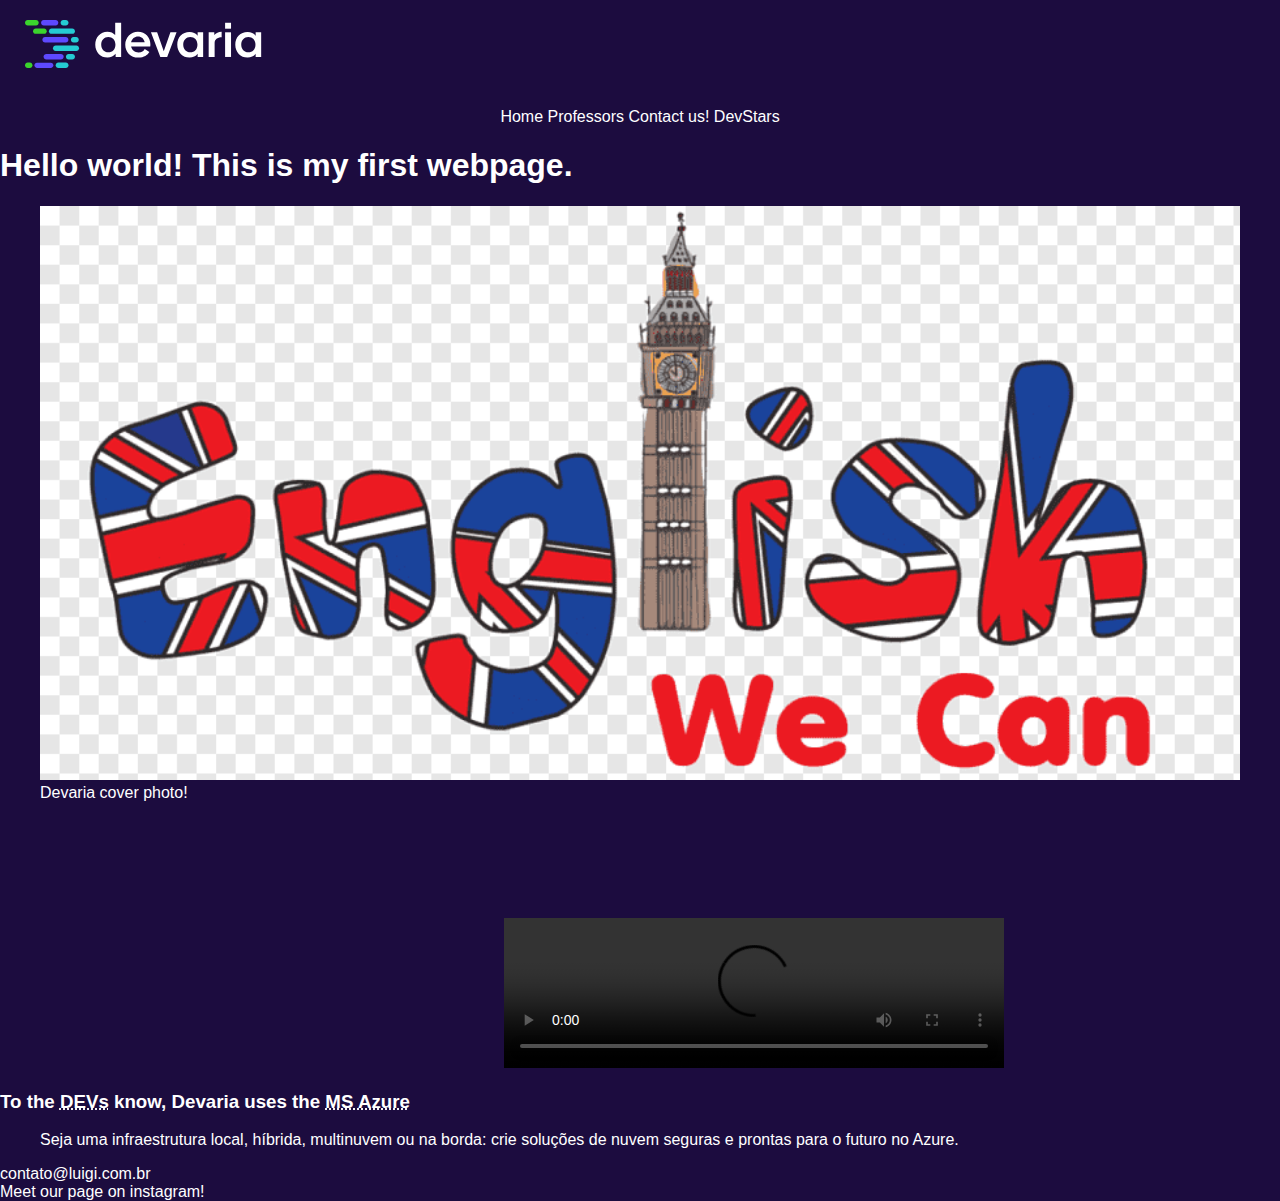
==== index.html @ 2125a2ab "Updating css styles in index" ====
<!-- MAKING THE CONFIGURATIONS -->

<!DOCTYPE html>
<html lang="pt-BR">
    <head>
        <meta charset="utf-8"/>
        <meta name="description" content="Devaria is a training for peoples who have no programming knowledge and want to be a good programmer">
        <meta name="keywords" content="devaria, programming, live classes, free training">
        <meta name="author" content="Luigi Teles">
        <meta name="viewport" content="width=device-width, initial-scale=1.0">
        <meta http-equiv="refresh" content="300">
        <title>Hello World</title>

        <link rel="stylesheet" href="public/css/devaria.css">
        <link rel="stylesheet" href="public/css/footer.css">
        <link rel="stylesheet" href="public/css/header.css">
        <link rel="stylesheet" href="public/css/index.css">

        
        <!-- CSS STYLE INPAGE -->
        <!-- <style>
            h1{color: red;}
            a{color: red;}
            .color-green ul li a{color: green;}
            #color-black{color: black}
        </style> -->
    </head>
    
    <body>
        <header>
            <a href="index.html" class="link-logo"> <!--makes when clicking on the image, be transferred to the home-->
                <img src="public/pictures/logo-devaria.svg" alt="Devaria logo">
            </a>
                <!-- <nav class="menu-color"> white color -->
                <nav>
                <ul>
                    <!-- <li><a href="index.html" id="color-black">Homepage</a></li> -->
                    <li><a href="index.html">Home</a></li>
                    <li><a href="professors.html">Professors</a></li>
                    <li><a href="contactUs.html">Contact us!</a></li>
                    <li><a href="ranking.html">DevStars</a></li>
                    <!-- <li><a href="https://www.google.com">Google</a></li> -->
                </ul>
            </nav>
        </header>
        <main>
            <h1 class="title">Hello world! This is my first webpage.</h1>
            <section class="cover-container"> <!-- insert the class in the top level element - container-->
                <figure>
                    <img src="public/pictures/EnglishWeCan.png" alt="Luigi - Olá mundo"/>
                    <figcaption>Devaria cover photo!</figcaption>
                </figure>
            </section>
            <section>
                <iframe width="500" height="250" src="https://www.youtube.com/embed/27MGFFJxpe0" title="YouTube video player" frameborder="0" allow="accelerometer; autoplay; clipboard-write; encrypted-media; gyroscope; picture-in-picture; web-share" allowfullscreen></iframe>
                <video width="500" controls="controls">
                    <source src="path/file.mp4" type="video/mp4">
                </video>
            </section>
            <section>
                <h3>To the <abbr title="Developers">DEVs</abbr> know, Devaria uses the <abbr title="Microsoft">MS Azure</abbr></h3>
                <blockquote cite="https://www.azure.microsoft.com/pt-br/solutions">Seja uma infraestrutura local, híbrida, multinuvem ou na borda: crie soluções de nuvem seguras e prontas para o futuro no Azure.</blockquote>
            </section>
        </main>

        <footer>
            <section>
                <span>contato@luigi.com.br</span> <br/>
                <span>Meet our page on instagram!</span>
            </section>
        </footer>
    </body>
</html>
---- public/css/devaria.css ----
/* global styles of site */

html{
    height: 100%;
}

body{
    background-color: #1c0c3f;
    font-family: sans-serif;
    color: white;
    margin: 0; /*EXTERNAL MARGIN*/
}
---- public/css/footer.css ----
/* footer styles */
---- public/css/header.css ----
/* header styles */

header .link-logo{
    display: block;             /*display: mostrar*/
    padding: 20px 25px;         /*INNER MARGIN - padding: preenchimento*/
}

header nav ul{
    text-align: center;
    padding: 0;    
    /* display: inline-block; */
}

header nav ul li{
    display: inline-block;
}

header nav ul li a{
    color: white;
    text-decoration: none;
}

/* .menu-color li a{
    color: white;
} */

/*DÚVIDA:
1) PQ O HEADER NO COMEÇO?
2) PQ 'HEADER NAV UL' E DPS 'HEADER NAV UL LI', E NÃO JUNTOS?*/
---- public/css/index.css ----
/* Its not necessary to apply the style tag <style> in the css file. */

/*h1{
    color:red
} /*selector

.color-green ul li a{
    color:green
} /*class

#color-black{
    color: black;
} /*id

#link-home{
    color: black;
} id*/

.cover-container figure img {
    width: 100%;
}
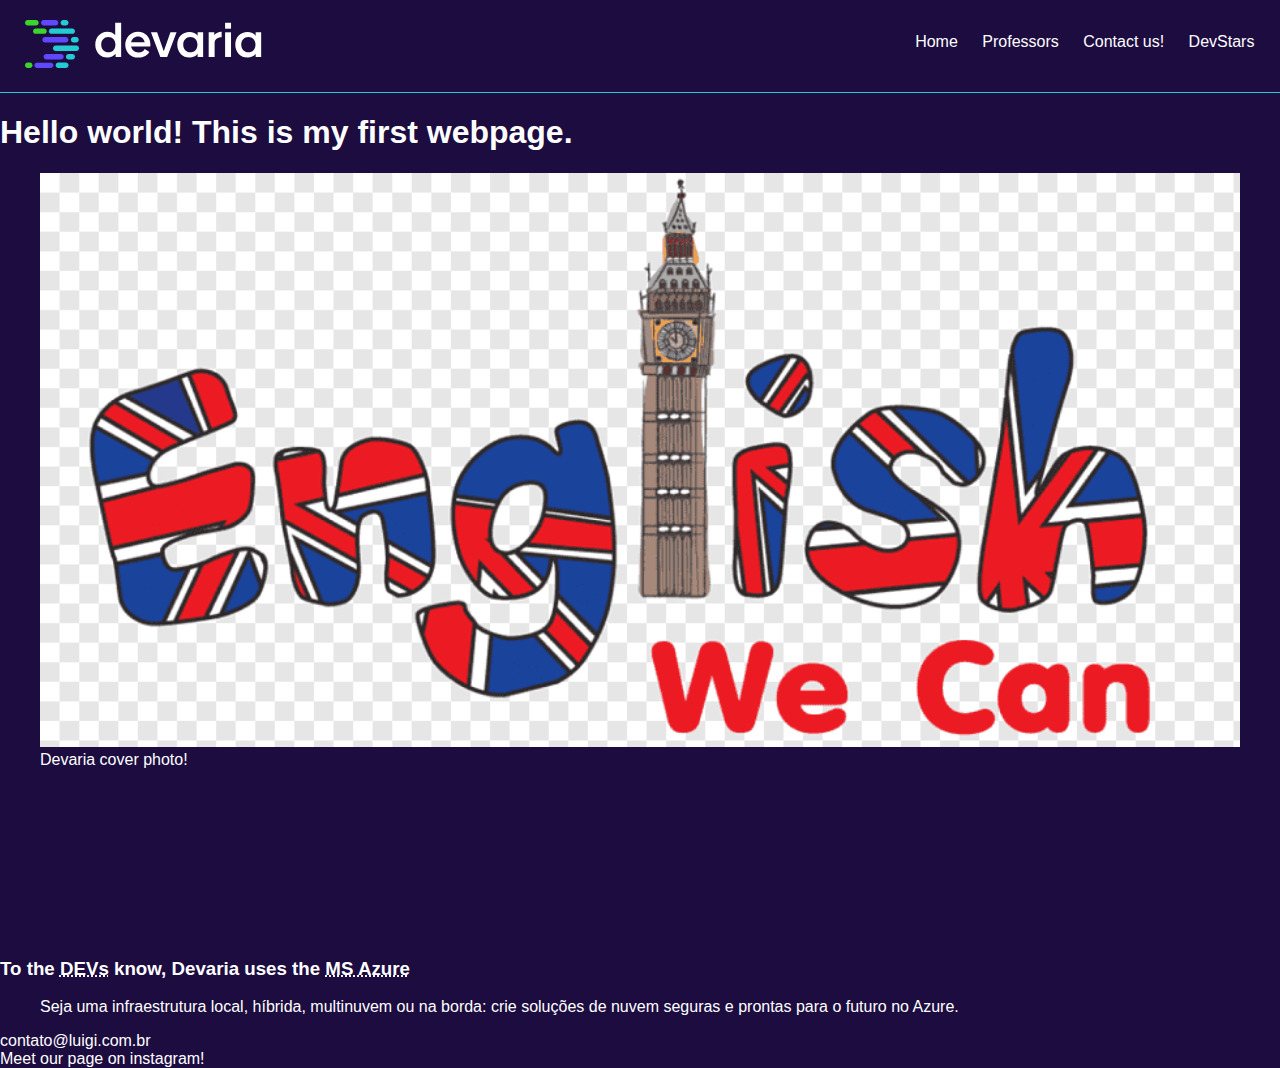
==== commit facc2674: "Creates the media query" ====
--- a/index.html
+++ b/index.html
@@ -32,7 +32,8 @@
                 <img src="public/pictures/logo-devaria.svg" alt="Devaria logo">
             </a>
                 <!-- <nav class="menu-color"> white color -->
-                <nav>
+                <!-- <nav style="position: absolute; right: 3%; top: 20%;"> -->
+                <nav class="menu-position">
                 <ul>
                     <!-- <li><a href="index.html" id="color-black">Homepage</a></li> -->
                     <li><a href="index.html">Home</a></li>
@@ -52,10 +53,10 @@
                 </figure>
             </section>
             <section>
-                <iframe width="500" height="250" src="https://www.youtube.com/embed/27MGFFJxpe0" title="YouTube video player" frameborder="0" allow="accelerometer; autoplay; clipboard-write; encrypted-media; gyroscope; picture-in-picture; web-share" allowfullscreen></iframe>
-                <video width="500" controls="controls">
+                <iframe class="cover-container" src="https://www.youtube.com/embed/27MGFFJxpe0" title="YouTube video player" frameborder="0" allow="accelerometer; autoplay; clipboard-write; encrypted-media; gyroscope; picture-in-picture; web-share" allowfullscreen></iframe>
+                <!-- <video width="500" controls="controls">
                     <source src="path/file.mp4" type="video/mp4">
-                </video>
+                </video> -->
             </section>
             <section>
                 <h3>To the <abbr title="Developers">DEVs</abbr> know, Devaria uses the <abbr title="Microsoft">MS Azure</abbr></h3>
--- a/public/css/header.css
+++ b/public/css/header.css
@@ -1,8 +1,9 @@
 /* header styles */
 
 header .link-logo{
-    display: block;             /*display: mostrar*/
-    padding: 20px 25px;         /*INNER MARGIN - padding: preenchimento*/
+    display: block;                           /*display: mostrar*/
+    padding: 20px 25px;                       /*INNER MARGIN - padding: preenchimento*/
+    border-bottom: 1px solid #25cbd3;       /*border-bottom: borda de baixo*/
 }
 
 header nav ul{
@@ -13,6 +14,11 @@
 
 header nav ul li{
     display: inline-block;
+    /* margin: 10px; */
+}
+
+header nav ul li:not(:last-child){
+    margin-right: 20px;
 }
 
 header nav ul li a{
@@ -27,3 +33,16 @@
 /*DÚVIDA:
 1) PQ O HEADER NO COMEÇO?
 2) PQ 'HEADER NAV UL' E DPS 'HEADER NAV UL LI', E NÃO JUNTOS?*/
+
+
+@media screen and (min-width: 992px){
+    header{
+        position: relative;
+    }
+
+    header .menu-position{
+        position: absolute;
+        right: 2%;
+        top: 18%;
+    }
+}
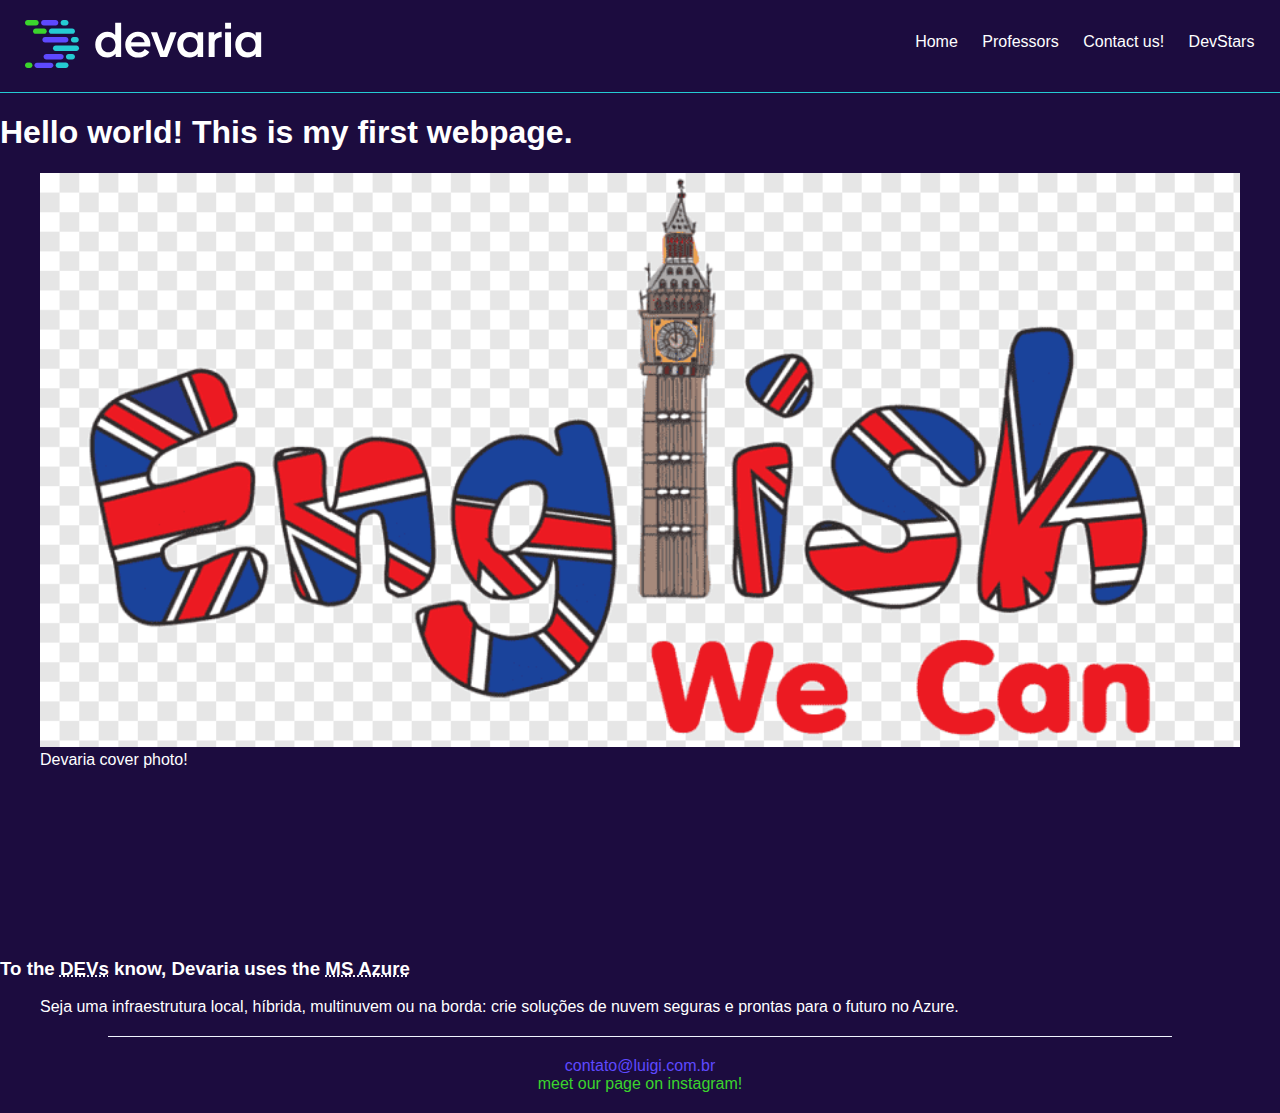
==== commit 252ad33b: "Creates footer styles" ====
--- a/index.html
+++ b/index.html
@@ -9,13 +9,11 @@
         <meta name="author" content="Luigi Teles">
         <meta name="viewport" content="width=device-width, initial-scale=1.0">
         <meta http-equiv="refresh" content="300">
-        <title>Hello World</title>
-
         <link rel="stylesheet" href="public/css/devaria.css">
-        <link rel="stylesheet" href="public/css/footer.css">
         <link rel="stylesheet" href="public/css/header.css">
         <link rel="stylesheet" href="public/css/index.css">
-
+        <link rel="stylesheet" href="public/css/footer.css">
+        <title>Hello World</title>
         
         <!-- CSS STYLE INPAGE -->
         <!-- <style>
@@ -25,7 +23,6 @@
             #color-black{color: black}
         </style> -->
     </head>
-    
     <body>
         <header>
             <a href="index.html" class="link-logo"> <!--makes when clicking on the image, be transferred to the home-->
@@ -33,7 +30,8 @@
             </a>
                 <!-- <nav class="menu-color"> white color -->
                 <!-- <nav style="position: absolute; right: 3%; top: 20%;"> -->
-                <nav class="menu-position">
+                <!-- <nav class="menu-position"> -->
+                <nav>
                 <ul>
                     <!-- <li><a href="index.html" id="color-black">Homepage</a></li> -->
                     <li><a href="index.html">Home</a></li>
@@ -63,7 +61,6 @@
                 <blockquote cite="https://www.azure.microsoft.com/pt-br/solutions">Seja uma infraestrutura local, híbrida, multinuvem ou na borda: crie soluções de nuvem seguras e prontas para o futuro no Azure.</blockquote>
             </section>
         </main>
-
         <footer>
             <section>
                 <span>contato@luigi.com.br</span> <br/>
--- a/public/css/header.css
+++ b/public/css/header.css
@@ -34,15 +34,26 @@
 1) PQ O HEADER NO COMEÇO?
 2) PQ 'HEADER NAV UL' E DPS 'HEADER NAV UL LI', E NÃO JUNTOS?*/
 
+header nav ul li a:hover{           /*hover: pairar, flutuar (quando o mouse passa por cima)*/
+    color: green;
+    text-decoration: underline;
+}
+
 
 @media screen and (min-width: 992px){
     header{
         position: relative;
     }
 
-    header .menu-position{
+    header nav ul {
         position: absolute;
         right: 2%;
         top: 18%;
     }
+
+    /* .menu-position{
+        position: absolute;
+        right: 2%;
+        top: 18%;
+    } */
 }
--- a/public/css/index.css
+++ b/public/css/index.css
@@ -18,4 +18,12 @@
 
 .cover-container figure img {
     width: 100%;
+}
+
+main section blockquote{
+    margin-bottom: 20px;
+}
+
+main section div iframe{
+    margin-bottom: 20px;
 }--- a/public/css/footer.css
+++ b/public/css/footer.css
@@ -1 +1,18 @@
-/* footer styles */+/* footer styles */
+
+footer{
+    text-align: center;
+    border-top: 1px solid #f0f5ff;
+    padding: 20px;
+    width: 80%;
+    margin: auto;
+    text-transform: lowercase;
+}
+
+footer section span:first-child{
+    color: #5e49ff
+}
+
+footer section span:last-child{
+    color: #3bd42d;
+}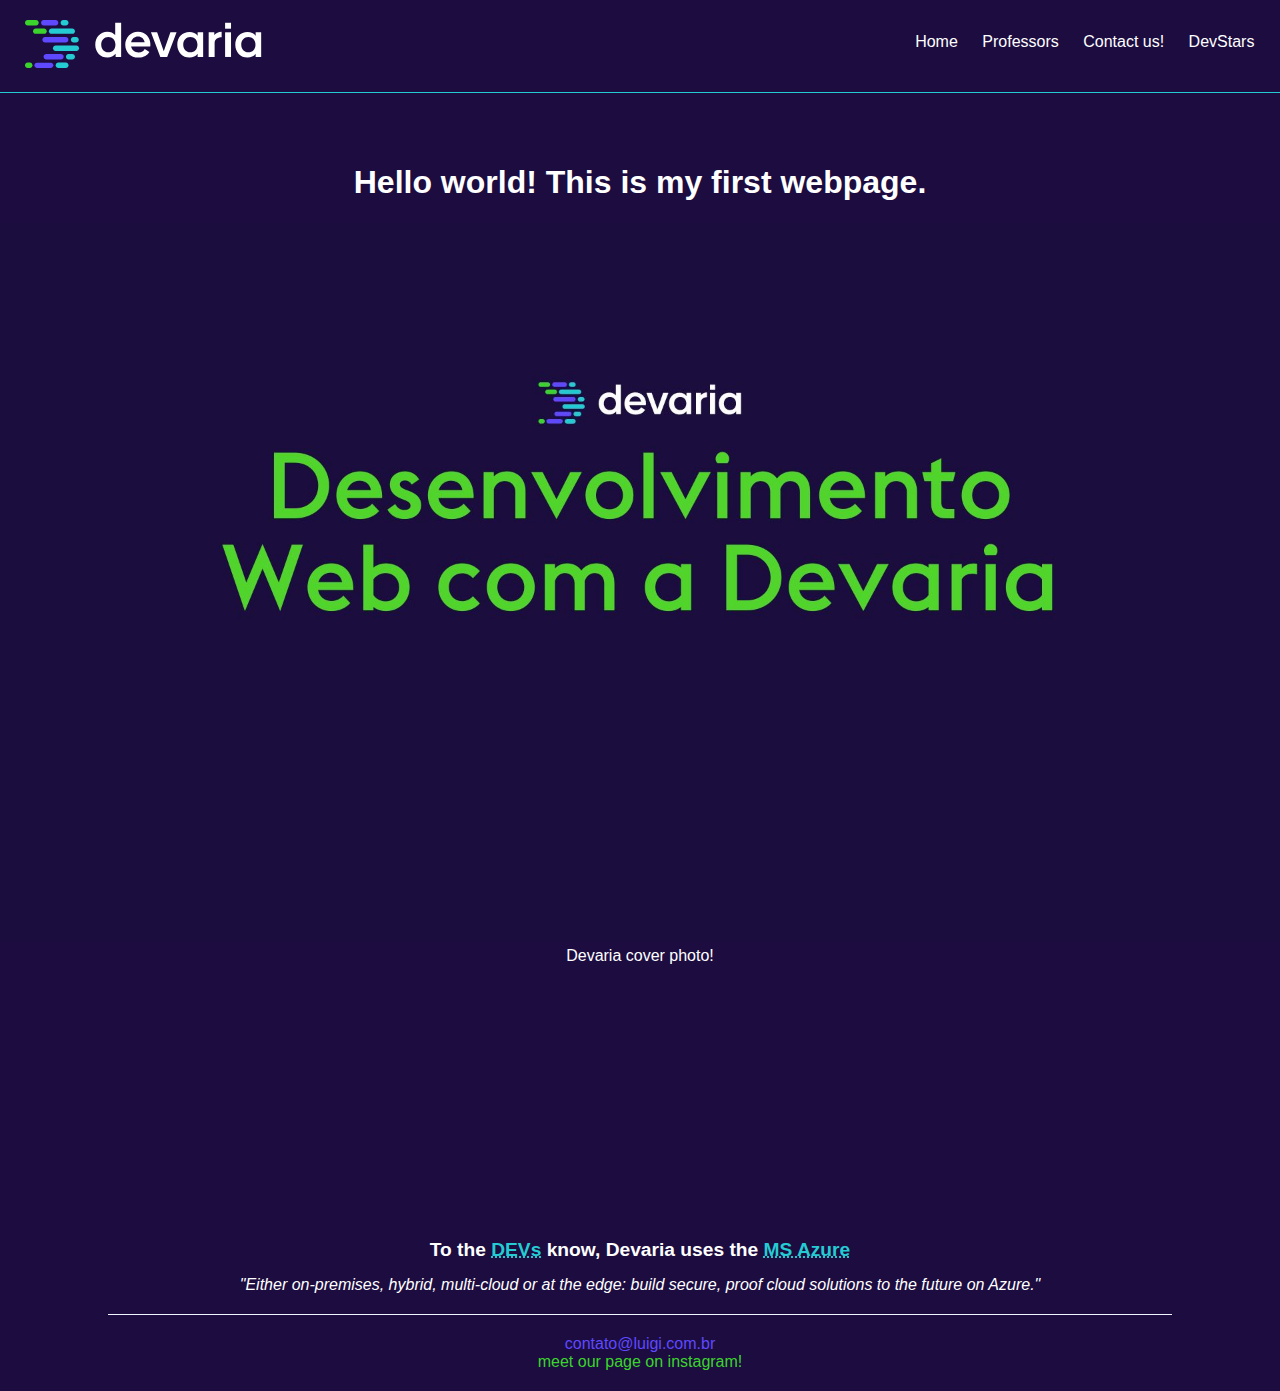
==== commit ef2ef676: "Updates css on the main index" ====
--- a/index.html
+++ b/index.html
@@ -44,21 +44,21 @@
         </header>
         <main>
             <h1 class="title">Hello world! This is my first webpage.</h1>
-            <section class="cover-container"> <!-- insert the class in the top level element - container-->
-                <figure>
-                    <img src="public/pictures/EnglishWeCan.png" alt="Luigi - Olá mundo"/>
+            <section> <!-- insert the class in the top level element - container-->
+                <figure class="cover-container">
+                    <img src="public/pictures/web-development-devaria.jpg" alt="Web development" class="cover-container"/>
                     <figcaption>Devaria cover photo!</figcaption>
                 </figure>
             </section>
-            <section>
-                <iframe class="cover-container" src="https://www.youtube.com/embed/27MGFFJxpe0" title="YouTube video player" frameborder="0" allow="accelerometer; autoplay; clipboard-write; encrypted-media; gyroscope; picture-in-picture; web-share" allowfullscreen></iframe>
+            <section class="section-video">
+                <iframe src="https://www.youtube.com/embed/27MGFFJxpe0" title="YouTube video player" frameborder="0" allow="accelerometer; autoplay; clipboard-write; encrypted-media; gyroscope; picture-in-picture; web-share" allowfullscreen></iframe>
                 <!-- <video width="500" controls="controls">
                     <source src="path/file.mp4" type="video/mp4">
                 </video> -->
             </section>
-            <section>
-                <h3>To the <abbr title="Developers">DEVs</abbr> know, Devaria uses the <abbr title="Microsoft">MS Azure</abbr></h3>
-                <blockquote cite="https://www.azure.microsoft.com/pt-br/solutions">Seja uma infraestrutura local, híbrida, multinuvem ou na borda: crie soluções de nuvem seguras e prontas para o futuro no Azure.</blockquote>
+            <section class="section-azure">
+                <h3>To the <abbr title="Developers">DEVs</abbr> know, Devaria uses the <abbr title="Microsoft Azure - Software">MS Azure</abbr></h3>
+                <blockquote cite="https://www.azure.microsoft.com/pt-br/solutions"><em>"Either on-premises, hybrid, multi-cloud or at the edge: build secure, proof cloud solutions to the future on Azure."</em></blockquote>
             </section>
         </main>
         <footer>
--- a/public/css/devaria.css
+++ b/public/css/devaria.css
@@ -9,4 +9,10 @@
     font-family: sans-serif;
     color: white;
     margin: 0; /*EXTERNAL MARGIN*/
+}
+
+main h1{
+    text-align: center;
+    font-size: 2em;
+    padding: 50px 20px 0px 20px;
 }--- a/public/css/header.css
+++ b/public/css/header.css
@@ -35,7 +35,7 @@
 2) PQ 'HEADER NAV UL' E DPS 'HEADER NAV UL LI', E NÃO JUNTOS?*/
 
 header nav ul li a:hover{           /*hover: pairar, flutuar (quando o mouse passa por cima)*/
-    color: green;
+    color: #9CF27F;
     text-decoration: underline;
 }
 
--- a/public/css/index.css
+++ b/public/css/index.css
@@ -16,14 +16,54 @@
     color: black;
 } id*/
 
-.cover-container figure img {
+.cover-container {
     width: 100%;
+    margin: 0px;
+    padding: 0px;
+}
+
+/* .iframe {
+    width: 100%;
+    height: 500px;
+} */
+
+main section iframe {
+    width: 80%;
+    height: 80%;
+    margin: 50px 0px 20px;
+}
+
+main section abbr {
+    color: #25cbd3;
 }
 
 main section blockquote{
     margin-bottom: 20px;
+    text-align: justify;
 }
 
-main section div iframe{
-    margin-bottom: 20px;
-}+main{
+    text-align: center;
+}
+
+main section h3{
+    font-size: 1.2em;
+    margin: 50px 0 15px;
+    padding: 0 25px;
+}
+
+@media screen and (min-width: 992px){
+    /* .cover-container, */
+    .section-video{
+        display: inline-block;
+        /* width: 100%;
+        height: 50%; */
+    }
+
+    main .section-azure blockquote{
+        text-align: center;
+        margin: 0;
+        padding: 0 20px;
+        margin-bottom: 20px;
+    }
+}
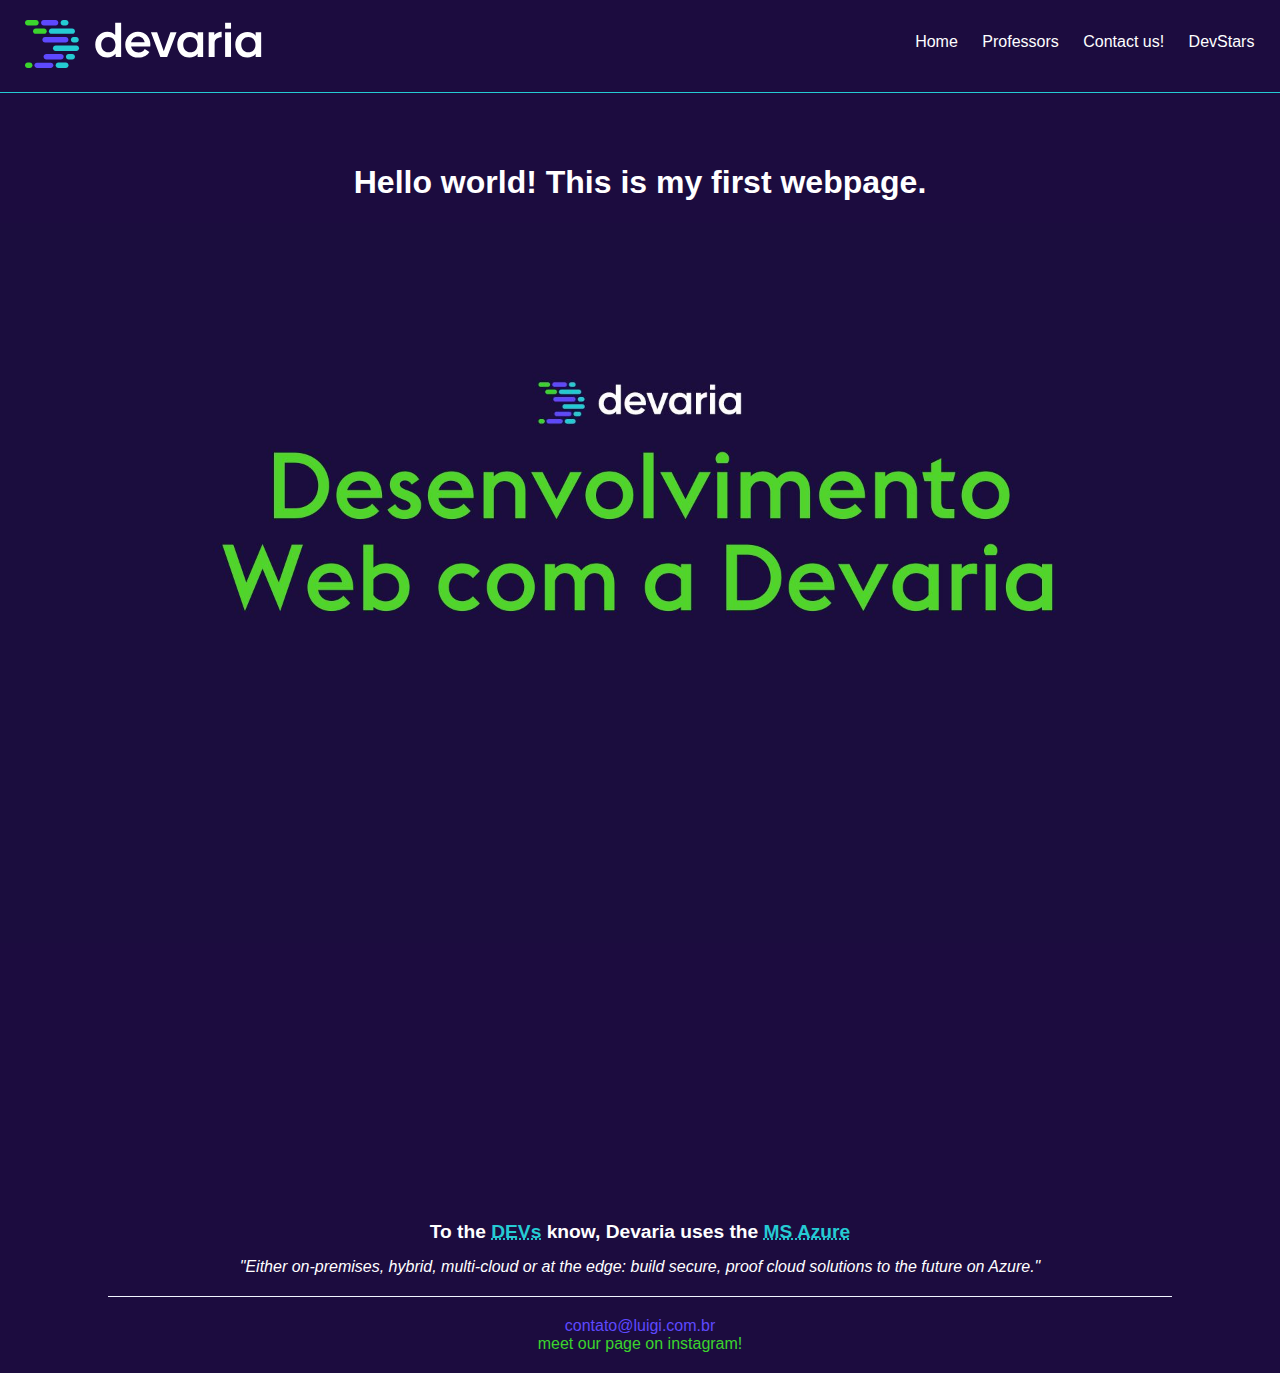
==== commit 8c9204c9: "Updates professors css styles" ====
--- a/index.html
+++ b/index.html
@@ -43,11 +43,11 @@
             </nav>
         </header>
         <main>
-            <h1 class="title">Hello world! This is my first webpage.</h1>
+            <h1>Hello world! This is my first webpage.</h1>
             <section> <!-- insert the class in the top level element - container-->
                 <figure class="cover-container">
                     <img src="public/pictures/web-development-devaria.jpg" alt="Web development" class="cover-container"/>
-                    <figcaption>Devaria cover photo!</figcaption>
+                    <!-- <figcaption>Devaria cover photo!</figcaption> -->
                 </figure>
             </section>
             <section class="section-video">
--- a/public/css/devaria.css
+++ b/public/css/devaria.css
@@ -15,4 +15,9 @@
     text-align: center;
     font-size: 2em;
     padding: 50px 20px 0px 20px;
+    /* text-transform: uppercase; */
+}
+
+main{
+    text-align: center;
 }--- a/public/css/index.css
+++ b/public/css/index.css
@@ -56,8 +56,7 @@
     /* .cover-container, */
     .section-video{
         display: inline-block;
-        /* width: 100%;
-        height: 50%; */
+        width: 80%;        
     }
 
     main .section-azure blockquote{
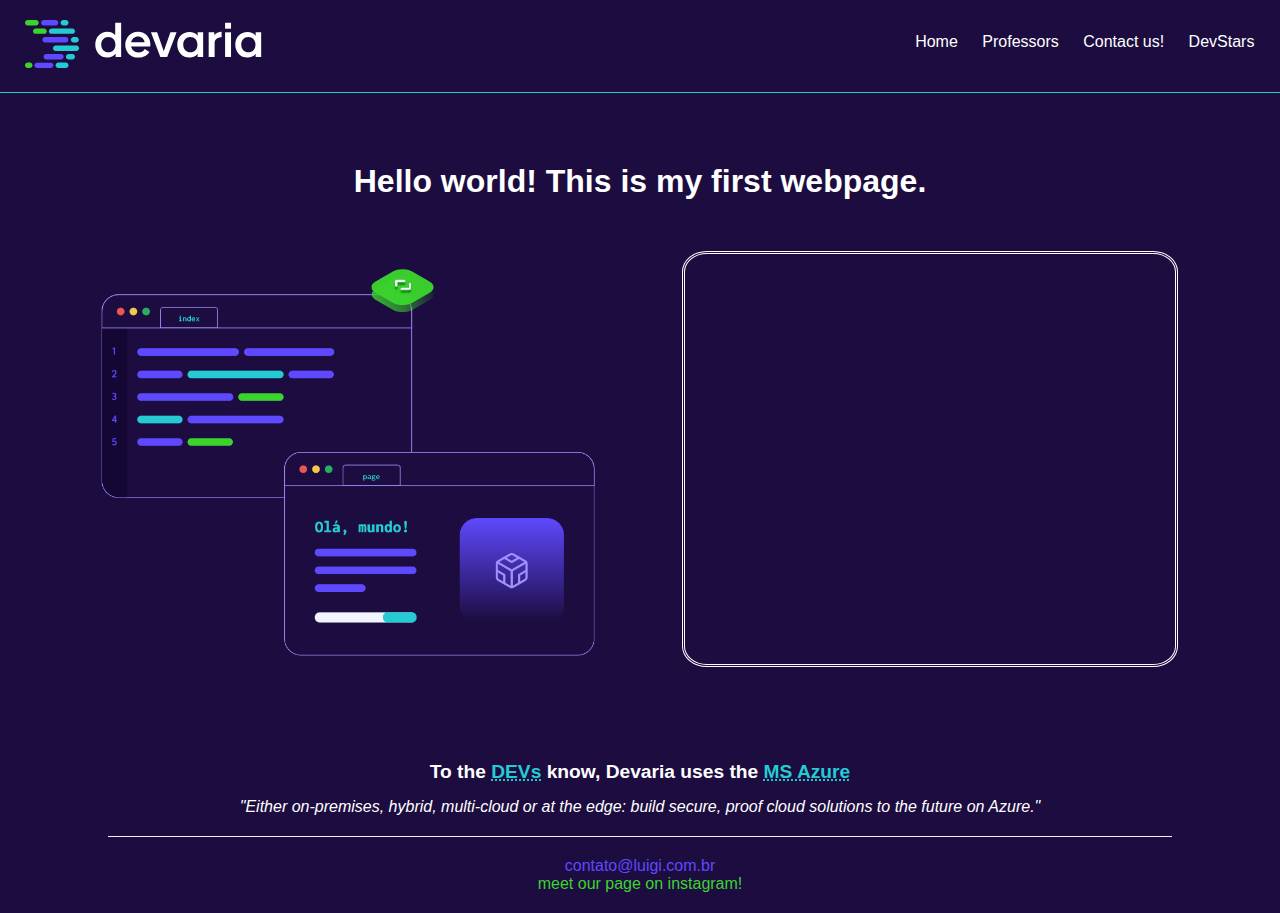
==== commit cebe4cfd: "Updates index css style" ====
--- a/index.html
+++ b/index.html
@@ -44,9 +44,9 @@
         </header>
         <main>
             <h1>Hello world! This is my first webpage.</h1>
-            <section> <!-- insert the class in the top level element - container-->
-                <figure class="cover-container">
-                    <img src="public/pictures/web-development-devaria.jpg" alt="Web development" class="cover-container"/>
+            <section class="cover-container"> <!-- insert the class in the top level element - container-->
+                <figure>
+                    <img src="public/pictures/cover-photo.png" alt="Web development"/>
                     <!-- <figcaption>Devaria cover photo!</figcaption> -->
                 </figure>
             </section>
--- a/public/css/devaria.css
+++ b/public/css/devaria.css
@@ -14,7 +14,8 @@
 main h1{
     text-align: center;
     font-size: 2em;
-    padding: 50px 20px 0px 20px;
+    margin: 70px 0 20px;
+    padding: 0px 20px;
     /* text-transform: uppercase; */
 }
 
--- a/public/css/index.css
+++ b/public/css/index.css
@@ -16,21 +16,17 @@
     color: black;
 } id*/
 
-.cover-container {
-    width: 100%;
-    margin: 0px;
-    padding: 0px;
-}
-
 /* .iframe {
     width: 100%;
     height: 500px;
 } */
 
 main section iframe {
-    width: 80%;
-    height: 80%;
-    margin: 50px 0px 20px;
+    margin: 25px 0px;
+    width: 85%;
+    height: 300px;
+    border-radius: 5%;
+    border: 3px double;
 }
 
 main section abbr {
@@ -39,6 +35,7 @@
 
 main section blockquote{
     margin-bottom: 20px;
+    padding: 0 20px;
     text-align: justify;
 }
 
@@ -52,11 +49,35 @@
     padding: 0 25px;
 }
 
+.cover-container {
+    width: 100%;
+    margin: 0px;
+    padding: 20px 0;
+}
+
+main section figure {
+    margin: 20px 0;
+}
+
+main section img {
+    margin: 0;
+    width: 100%;
+}
+
 @media screen and (min-width: 992px){
-    /* .cover-container, */
+    .cover-container,
     .section-video{
         display: inline-block;
-        width: 80%;        
+        width: 45%;
+        margin: 0;
+        padding: 0;
+    }
+
+    main section iframe {
+        margin: 20px;
+        padding: 30px 0;
+        width: 85%;
+        height: 350px;
     }
 
     main .section-azure blockquote{
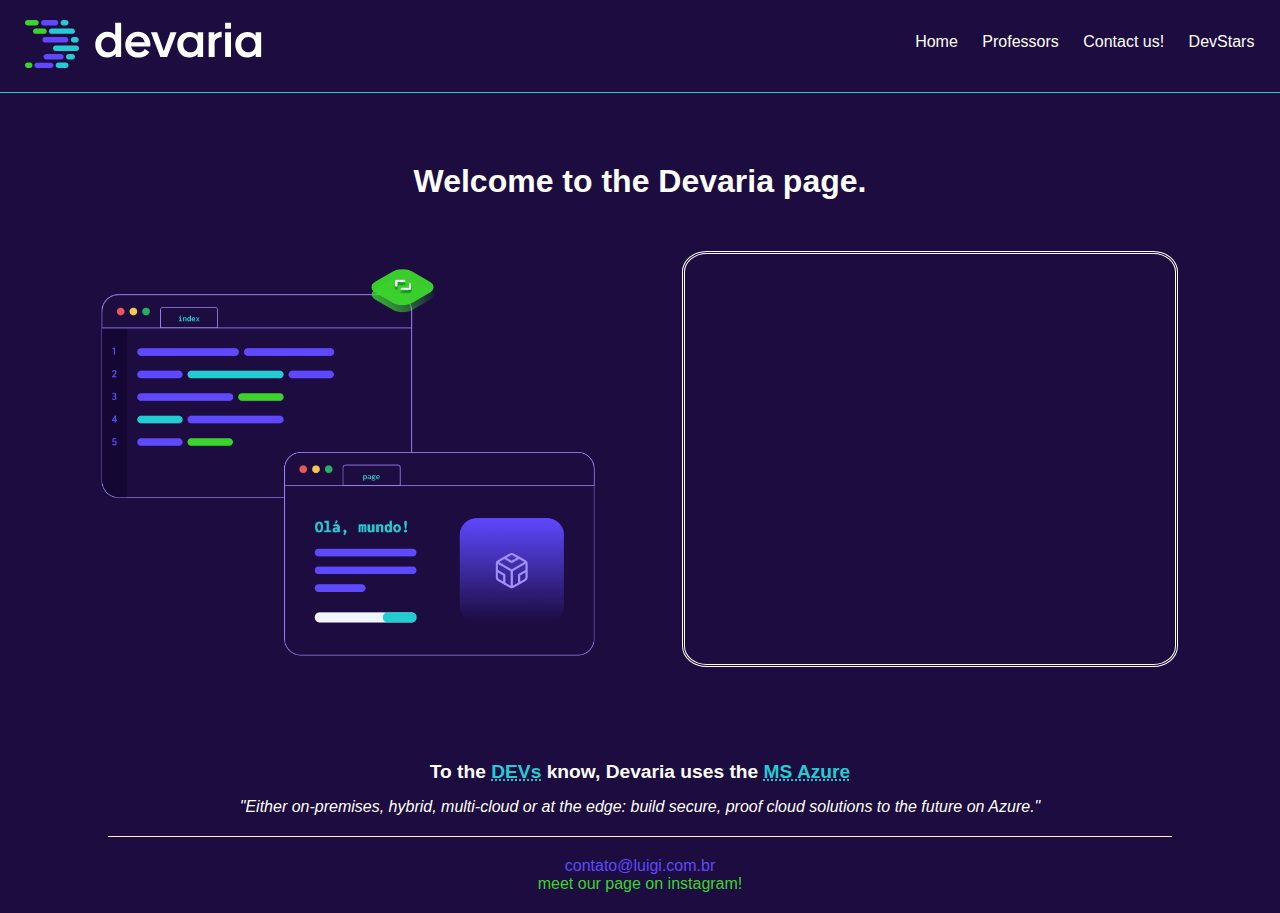
==== commit 669db263: "Updates contactUs css styles" ====
--- a/index.html
+++ b/index.html
@@ -43,7 +43,7 @@
             </nav>
         </header>
         <main>
-            <h1>Hello world! This is my first webpage.</h1>
+            <h1>Welcome to the Devaria page.</h1>
             <section class="cover-container"> <!-- insert the class in the top level element - container-->
                 <figure>
                     <img src="public/pictures/cover-photo.png" alt="Web development"/>
--- a/public/css/devaria.css
+++ b/public/css/devaria.css
@@ -1,4 +1,4 @@
-/* global styles of site */
+/* SITE GLOBAL STYLES */
 
 html{
     height: 100%;
@@ -21,4 +21,12 @@
 
 main{
     text-align: center;
-}+}
+
+.text-center {
+    text-align: center;
+}
+
+.text-justify {
+    text-align: justify;
+}
--- a/public/css/header.css
+++ b/public/css/header.css
@@ -1,4 +1,4 @@
-/* header styles */
+/* SITE HEADER STYLES */
 
 header .link-logo{
     display: block;                           /*display: mostrar*/
--- a/public/css/index.css
+++ b/public/css/index.css
@@ -1,3 +1,5 @@
+/* SITE INDEX STYLES */
+
 /* Its not necessary to apply the style tag <style> in the css file. */
 
 /*h1{
--- a/public/css/footer.css
+++ b/public/css/footer.css
@@ -1,4 +1,4 @@
-/* footer styles */
+/* SITE FOOTER STYLES */
 
 footer{
     text-align: center;
